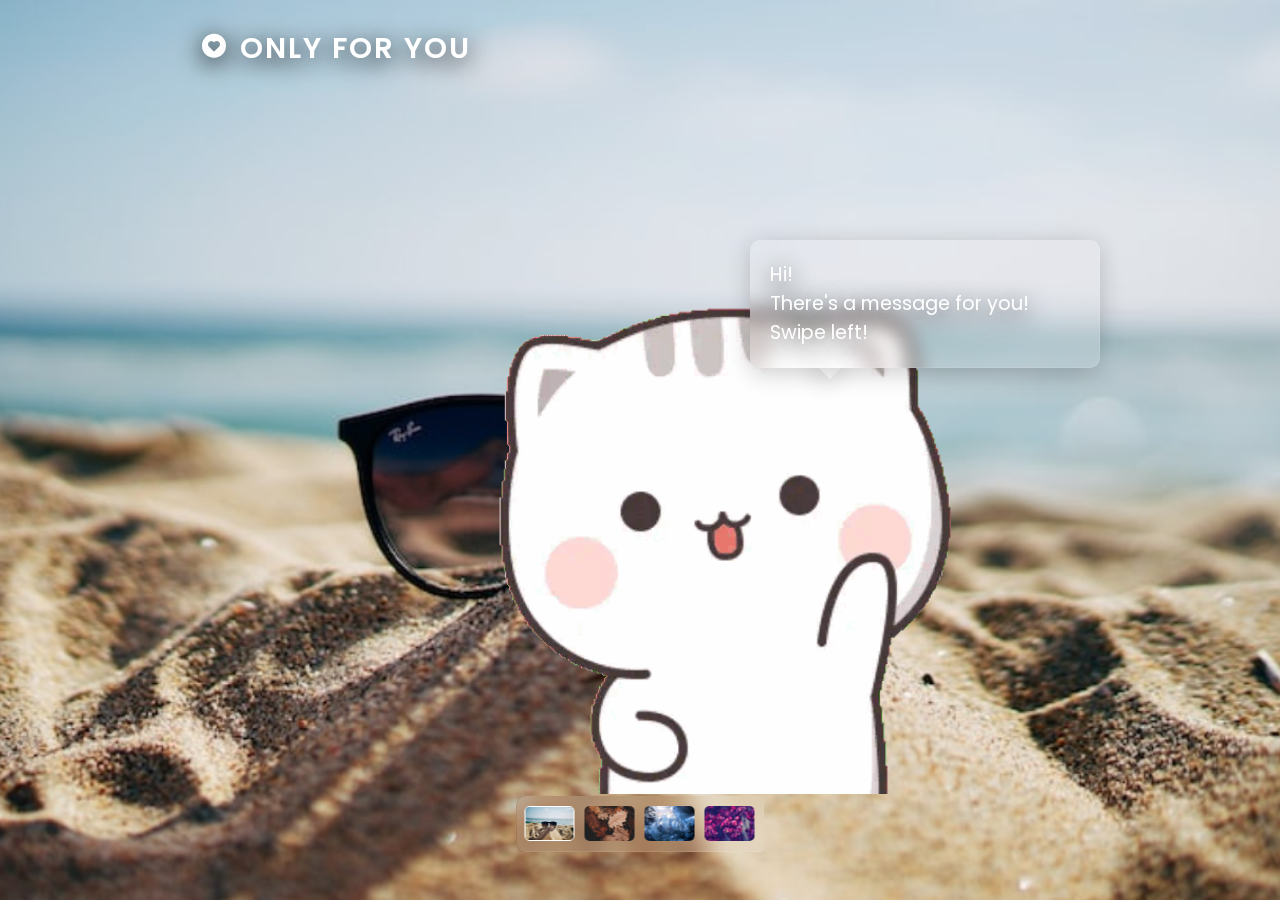
==== Longlong 2/index.html @ d8065f12 "Add files via upload" ====
<!DOCTYPE html>
<html lang="en">

<head>
    <meta charset="UTF-8">
    <meta name="viewport" content="width=device-width, initial-scale=1.0">
    <link href='https://unpkg.com/boxicons@2.1.4/css/boxicons.min.css' rel='stylesheet'>
    <link rel="stylesheet" href="https://unicons.iconscout.com/release/v4.0.8/css/line.css">
    <title>Only For You</title>
    <link rel="stylesheet" href="swiper-bundle.min.css">
    <link rel="stylesheet" href="longlong2.css">
    <link rel="preconnect" href="https://fonts.googleapis.com">
    <link rel="preconnect" href="https://fonts.gstatic.com" crossorigin>
    <link href="https://fonts.googleapis.com/css2?family=Poppins:wght@100;300;400;500;600;700;800;900&display=swap" rel="style2sheet">
    <link href="https://github.com/WPOFY/webprogrammingOFY2.github.io.git">
</head>

<body>
    <header>
        <div class="nav-bar">
          <a href="" class="logo"><i class='bx bxs-heart-circle' style='color: #fff;'  ></i> Only For You</a>
        </div>
    </header>

    <section class="Home">
      <div class="media-icons">
        <a href="https://instagram.com/sherr_ku0?igshid=MzRlODBiNWFlZA=="><i class="uil uil-instagram"></i></a>
        <a href="https://wa.me/6282126108889/"><i class="uil uil-whatsapp"></i></a>
        <a href=""><i class="uil uil-twitter"></i></a>
      </div>
        <div class="swiper bg-slider">
            <div class="swiper-wrapper">
              <div class="swiper-slide">
                <img src="Summer 1600x800.png" alt=""/>
                <div id="text1" class="text-content">
                    <p>Hi!<br>There's a message for you!<br>Swipe left!</p>
                    <img id="pic1" src="hello.gif">
                </div>
              </div>

              <div class="swiper-slide">
                <img src="Autumn.png" alt=""/>
                <div id="text2" class="text-content">
                    <p>谢谢Along一直以来的帮助和anything🫂. Along真好，跟欣卉交朋友真的让我学到了很多。谢谢欣卉不嫌弃还肯跟我做朋友。真的很荣幸能认识欣卉🫂。</p>
                    <img id="pic2" src="Happy.gif"/>
                </div>
              </div>

              <div class="swiper-slide dark-layer">
                <img src="Winter.png" alt=""/>
                <div id="text3" class="text-content">
                    <p>对不起啊，其实一直都很想和欣卉讲话，但不敢😅。如果有时候你觉得我没有回你话，有可能是因为我没有听到or不敢跟和你讲话😅。希望欣卉不生气😅。我也想为了如果一直以来有做对不起欣卉的事而道歉。真的很对不起。特别是那次我们一队的时候（biologi DNA), 那时真的很抱歉，我没有很produktif, 也不敢告诉欣卉，我怕你会觉得麻烦or生气。真的很抱歉😅。</p>
                    <img id="pic3" src="sorry.gif">
                  </div>
              </div>

              <div class="swiper-slide">
                <img src="Spring.png" alt=""/>
                <div id="text4" class="text-content">
                    <p>希望以后还能和欣卉做朋友，欣卉要好好照顾身体哦，希望能天天开开心心的，希望能一切顺利,也希望能越来越好👋。</p>
                    <img id="pic4" src="bye.gif">
                  </div>
              </div>
            </div>
          </div>

          <div class="swiper bg-slider-thumbs">
            <div class="swiper-wrapper thumbs-container">
              <img src="Summer 1600x800.png" class="swiper-slide" alt="">
              <img src="Autumn.png" class="swiper-slide" alt="">
              <img src="Winter.png" class="swiper-slide" alt="">
              <img src="Spring.png" class="swiper-slide" alt="">
            </div>
          </div>   
    </section>

    <script src="swiper-bundle.min.js"></script>
    <script src="main.js"></script>
</body>
</html>
---- Longlong 2/longlong2.css ----
@import url('https://fonts.googleapis.com/css2?family=Poppins:wght@100;300;400;500;600;700;800;900&display=swap');

:root {
    --white-color: #fff;
    --dark-color: #222;
    --body-bg-color: #fff;
    --section-bg-color: #202834;
    --navigation-item-hover-color: #3b5378;

    --text-shadow: 0 5px 25px rgba(0, 0, 0.1);
    --box-shadow: 0 5px 25px rgba(0 0 0 / 20%);

    --scroll-bar-color: #fff;
    --scroll-thumb-color: #282f4e;
    --scroll-thumb-hover-color: #454f6b;
}

*{
    margin: 0;
    padding: 0;
    box-sizing: border-box;
    font-family: 'Poppins', sans-serif;
}

body {
    background: var(--body-bg-color)
}

header {
    z-index: 999;
    position: fixed;
    width: 100%;
    height: calc(5rem + 1rem);
    top: 0;
    left: 0;
    display: flex;
    justify-content: center;
    transition: 0.5s ease;
    transition-property: height, background;
}

header .nav-bar {
    position: relative;
    width: 100%;
    display: flex;
    align-items: center;
    justify-content: space-between;
    padding: 0 200px;
    transition: 0.3s ease;
    margin-right: 120px;
}

.nav-close-btn, .nav-menu-btn{
    display: none;
}

.nav-bar .logo {
    color: var(--white-color);
    font-size: 1.8em;
    font-weight: 600;
    letter-spacing: 2px;
    text-transform: uppercase;
    text-decoration: none;
    text-shadow: var(--text-shadow);
}

.navigation .nav-items a{
    color: var(--white-color);
    font-size: 1em;
    text-decoration: none;
    text-shadow: var(--text-shadow);
}

.navigation .nav-items a i{
    display: none;
}

.navigation .nav-items a:not(:last-child){
    margin-right: 45px;
}

.home {
    min-height: 100vh;
}

.bg-slider {
    z-index: 777;
    position: relative;
    width: 100%;
    min-height: 100vh;
}

.bg-slider .swiper-slide {
    position: relative;
    width: 100%;
    height: 100vh;
}

.bg-slider .swiper-slide img{
    width: 100%;
    height: 100vh;
    object-fit: cover;
    background-position: center;
    background-size: none;
    pointer-events: none;
}

.swiper-slide .text-content{
    position: absolute;
    top: 25%;
    color: var(--white-color);
    margin: 0 200px;
    transition: 0.3s ease;
}

.swiper-slide .text-content .title {
    font-size: 4em;
    font-weight: 700;
    text-shadow: var(--text-shadow);
    margin-bottom: 20px;
    transform: translateY(-50px);
    opacity: 0;
}

.swiper-slide-active .text-content .title {
    transform: translateY(0);
    opacity: 1;
    transition: 1s ease;
    transition-delay: 0.3s;
    transition-property: transform, opacity;
}

.swiper-slide .text-content .title span{
    font-size: 0.3em;
    font-weight: 300;
}

.swiper-slide .text-content p{
    max-width: 700px;
    background: rgba(255, 255, 255, 0.1);
    backdrop-filter: blur(10px);
    text-shadow: var(--text-shadow);
    padding: 20px;
    border-radius: 10px;
    border-bottom: 1px solid rgba(255, 255, 255, 0.1);
    border-right: 1px solid rgba(255, 255, 255, 0.1);
    box-shadow: var(--box-shadow);
    transform: translateX(-80px);
    opacity: 0;
}

.swiper-slide-active .text-content p{
    transform: translateX(0);
    opacity: 1;
    transition: 1s ease;
    transition-delay: 0.3s;
    transition-property: transform, opacity;
}

.swiper-slide .text-content img{
    margin-top: -40%;
    z-index: 1000;
    margin-left: 40%;
    width: 600px;
    height: auto;
}

#text1 {
    margin-right: 10%;
    width: 350px;
    margin-top: 15px;
    margin-left: 750px;
    font-size: 1.2em;
}

#text1::before{
    content: '';
    position: absolute;
    border-left: 10px solid transparent;
    border-right: 10px solid transparent;
    border-bottom: 10px solid transparent;
    border-top: 10px solid;
    top: 115px;
    margin-left: 20%;
    backdrop-filter: blur(10px);
    box-shadow: var(--box-shadow);
    background: transparent;
    rotate: 45deg;
}

#pic1 {
    width: 500px;
    height: auto;
    margin-top: -25%;
    margin-left: -85%;
}

#text2 {
    margin-right: 10%;
    width: 350px;
    margin-top: -25px;
    left: 500px;
    font-size: 1.2em;
}

#text2::before{
    content: '';
    position: absolute;
    border-left: 10px solid transparent;
    border-right: 10px solid transparent;
    border-bottom: 10px solid transparent;
    border-top: 10px solid;
    top: 170px;
    margin-left: 20%;
    backdrop-filter: blur(10px);
    box-shadow: var(--box-shadow);
    background: transparent;
    rotate: 45deg;
}

#pic2 {
    width: 650px;
    height: auto;
    z-index: 1000;
    margin-top: -85%;
    margin-left: -130%;
}

#text3 {
    margin-right: 10%;
    width: 380px;
    margin-top: -10px;
    right: 500px;
    font-size: 1em;
}

#text3::before{
    content: '';
    position: absolute;
    border-left: 10px solid transparent;
    border-right: 10px solid transparent;
    border-bottom: 10px solid transparent;
    border-top: 10px solid;
    top: 220px;
    left: 300px;
    backdrop-filter: blur(10px);
    box-shadow: var(--box-shadow);
    background: transparent;
    rotate: 45deg;
}

#pic3 {
    width: 1000px;
    height: auto;
    z-index: 1000;
    margin-top: -110%;
    margin-left: -20%;
}

#text4 {
    margin-right: 10%;
    width: 420px;
    margin-top: 20px;
    right: 600px;
    font-size: 1.3em;
}

#text4::before{
    content: '';
    position: absolute;
    border-left: 10px solid transparent;
    border-right: 10px solid transparent;
    border-bottom: 10px solid transparent;
    border-top: 10px solid;
    top: 125px;
    left: 350px;
    backdrop-filter: blur(10px);
    box-shadow: var(--box-shadow);
    background: transparent;
    rotate: 45deg;
}

#pic4 {
    width: 650px;
    height: auto;
    z-index: 1000;
    margin-top: -30%;
    margin-left: 20%;
}


.swiper-slide .text-content .read-btn{
    border: none;
    outline: none;
    background: var(--white-color);
    color: var(--dark-color);
    font-size: 1em;
    font-weight: 500;
    padding: 8px 25px;
    display: flex;
    align-items: center;
    margin-top: 40px;
    border-radius: 10px;
    cursor: pointer;
}

.swiper-slide .text-content .read-btn i{
    font-size: 1.6em;
    transition: 0.3s ease;
}

.swiper-slide .text-content .read-btn:hover i{
    transform: translateX(5px);
}

.dark-layer::before{
    content: '';
    position: absolute;
    width: 100%;
    height: 100vh;
    top: 0;
    left: 0;
    background: rgba(0, 0, 0, 0.2);
}

.bg-slider-thumbs {
    z-index: 777;
    position: absolute;
    bottom: 3em;
    left: 50%;
    transform: translateX(-50%);
    transition: 0.3s ease;
}

.thumbs-container {
    background: rgba(255, 255, 255, 0.1);
    backdrop-filter: blur(10px);
    padding: 10px 3px;
    border-radius: 10px;
    border-bottom: 1px solid rgba(255, 255, 255, 0.1);
    border-right: 1px solid rgba(255, 255, 255, 0.1);
    box-shadow: var(--box-shadow);
}

.thumbs-container img {
    width: 50px;
    height: 35px;
    margin: 0 5px;
    border-radius: 5px;
    cursor: pointer;
}

.swiper-slide-thumb-active {
    border: 1px solid var(--white-color);
}

.media-icons {
    z-index: 999;
    position: absolute;
    display: flex;
    flex-direction: column;
    top: 50%;
    transform: translateY(-50%);
    margin-left: 90px;
}

.media-icons a{
    color: var(--white-color);
    font-size: 1.7em;
    margin: 10px 0;
}

.media-icons a {
    font-size: 22px;
    color: #e4e4e4;
    margin-right: 10px;
    transition: .5s ease;
}

.media-icons a:hover {
    transform: scale(1.2);
}

@media screen and (max-width: 1100px) {
    header .nav-bar {
        padding: 0 50px;
    }

    .nav-bar .logo {
        margin-left: 100px;
        margin-top: 50px;
    }

    .bg-slider-thumbs {
        bottom: 3em;
    }

    .swiper-slide .text-content {
        margin: 0 150px;
    }

    .media-icons {
        margin-left: 85px;
    }
}

@media screen and (max-width: 785px) {
    header .nav-bar {
        padding: 25px 20px;
    }
}

@media screen and (max-width: 552px) {
    header .nav-bar {
        padding: 25px 20px;
    }
    .nav-bar .logo{
        font-size: 1.5em;
        margin-left: 25px;
    }
    
    .navigation .nav-items a{
        margin-right: 5px;
        flex-direction: row;
        font-size: 0.8em;
    }

    .swiper-slide .text-content img {
        margin-top: -20%;
        z-index: 1000;
        margin-left: -25%;
        width: 450px;
        height: auto;
    }

    .swiper-slide-active .text-content p {
        font-size: 0.8em;
    }

    .media-icons {
        margin-left: 40px;
    }

    .bg-slider-thumbs {
        bottom: 1.5em;
    }

    .swiper-slide .text-content {
        margin: 20 100px;
    }

    #text1 {
        margin-right: 10%;
        width: 250px;
        margin-top: 15px;
        margin-left: 250px;
    }

    #text1::before{
        content: '';
        position: absolute;
        border-left: 10px solid transparent;
        border-right: 10px solid transparent;
        border-bottom: 10px solid transparent;
        border-top: 10px solid;
        top: 93px;
        margin-left: 30%;
        backdrop-filter: blur(10px);
        box-shadow: var(--box-shadow);
        background: transparent;
        rotate: 45deg;
    }

    #pic1 {
        width: 450px;
        height: auto;
        margin-top: -25%;
        margin-left: -85%;
    }

    #text2 {
        margin-right: 10%;
        width: 280px;
        margin-top: 15px;
        left: 90px;
        font-size: 1.2em;
    }

    #text2::before{
        content: '';
        position: absolute;
        border-left: 10px solid transparent;
        border-right: 10px solid transparent;
        border-bottom: 10px solid transparent;
        border-top: 10px solid;
        top: 147px;
        margin-left: 20%;
        backdrop-filter: blur(10px);
        box-shadow: var(--box-shadow);
        background: transparent;
        rotate: 45deg;
    }

    #pic2 {
        width: 500px;
        height: auto;
        z-index: 1000;
        margin-top: -75%;
        margin-left: -125%;
    }

    #text3 {
        margin-right: 10%;
        width: 280px;
        margin-top: 30px;
        right: 120px;
        font-size: 1em;
    }

    #text3::before{
        content: '';
        position: absolute;
        border-left: 10px solid transparent;
        border-right: 10px solid transparent;
        border-bottom: 10px solid transparent;
        border-top: 10px solid;
        top: 230px;
        left: 210px;
        backdrop-filter: blur(10px);
        box-shadow: var(--box-shadow);
        background: transparent;
        rotate: 45deg;
    }

    #pic3 {
        width: 580px;
        height: auto;
        z-index: 1000;
        margin-top: -80%;
        margin-left: 0%;
    }

    #text4 {
        margin-right: 10%;
        width: 280px;
        margin-top: 50px;
        right: 120px;
        font-size: 1em;
    }

    #text4::before{
        content: '';
        position: absolute;
        border-left: 10px solid transparent;
        border-right: 10px solid transparent;
        border-bottom: 10px solid transparent;
        border-top: 10px solid;
        top: 90px;
        left: 210px;
        backdrop-filter: blur(10px);
        box-shadow: var(--box-shadow);
        background: transparent;
        rotate: 45deg;
    }

    #pic4 {
        width: 480px;
        height: auto;
        z-index: 1000;
        margin-top: -20%;
        margin-left: -15%;
    }

}

@media screen and (max-width: 520px) {
    .nav-bar .logo{
        font-size: 1.5em;
        margin-left: 25px;
    }
    
    .navigation .nav-items a{
        margin-right: 5px;
        flex-direction: row;
        font-size: 0.8em;
    }

    .swiper-slide .text-content img {
        margin-top: -20%;
        z-index: 1000;
        margin-left: -25%;
        width: 450px;
        height: auto;
    }

    .swiper-slide-active .text-content p {
        font-size: 0.8em;
    }

    .media-icons {
        margin-left: 40px;
    }

    .bg-slider-thumbs {
        bottom: 1.5em;
    }

    .swiper-slide .text-content {
        margin: 20 100px;
    }

    #text1 {
        margin-right: 10%;
        width: 250px;
        margin-top: 15px;
        margin-left: 250px;
    }

    #text1::before{
        content: '';
        position: absolute;
        border-left: 10px solid transparent;
        border-right: 10px solid transparent;
        border-bottom: 10px solid transparent;
        border-top: 10px solid;
        top: 93px;
        margin-left: 30%;
        backdrop-filter: blur(10px);
        box-shadow: var(--box-shadow);
        background: transparent;
        rotate: 45deg;
    }

    #pic1 {
        width: 450px;
        height: auto;
        margin-top: -25%;
        margin-left: -85%;
    }

    #text2 {
        margin-right: 10%;
        width: 280px;
        margin-top: 15px;
        left: 70px;
        font-size: 1.2em;
    }

    #text2::before{
        content: '';
        position: absolute;
        border-left: 10px solid transparent;
        border-right: 10px solid transparent;
        border-bottom: 10px solid transparent;
        border-top: 10px solid;
        top: 147px;
        margin-left: 20%;
        backdrop-filter: blur(10px);
        box-shadow: var(--box-shadow);
        background: transparent;
        rotate: 45deg;
    }

    #pic2 {
        width: 500px;
        height: auto;
        z-index: 1000;
        margin-top: -75%;
        margin-left: -125%;
    }

    #text3 {
        margin-right: 10%;
        width: 280px;
        margin-top: 30px;
        right: 100px;
        font-size: 1em;
    }

    #text3::before{
        content: '';
        position: absolute;
        border-left: 10px solid transparent;
        border-right: 10px solid transparent;
        border-bottom: 10px solid transparent;
        border-top: 10px solid;
        top: 230px;
        left: 210px;
        backdrop-filter: blur(10px);
        box-shadow: var(--box-shadow);
        background: transparent;
        rotate: 45deg;
    }

    #pic3 {
        width: 578px;
        height: auto;
        z-index: 1000;
        margin-top: -80%;
        margin-left: -5%;
    }

    #text4 {
        margin-right: 10%;
        width: 280px;
        margin-top: 50px;
        right: 100px;
        font-size: 1em;
    }

    #text4::before{
        content: '';
        position: absolute;
        border-left: 10px solid transparent;
        border-right: 10px solid transparent;
        border-bottom: 10px solid transparent;
        border-top: 10px solid;
        top: 90px;
        left: 210px;
        backdrop-filter: blur(10px);
        box-shadow: var(--box-shadow);
        background: transparent;
        rotate: 45deg;
    }

    #pic4 {
        width: 465px;
        height: auto;
        z-index: 1000;
        margin-top: -15%;
        margin-left: -15%;
    }
}
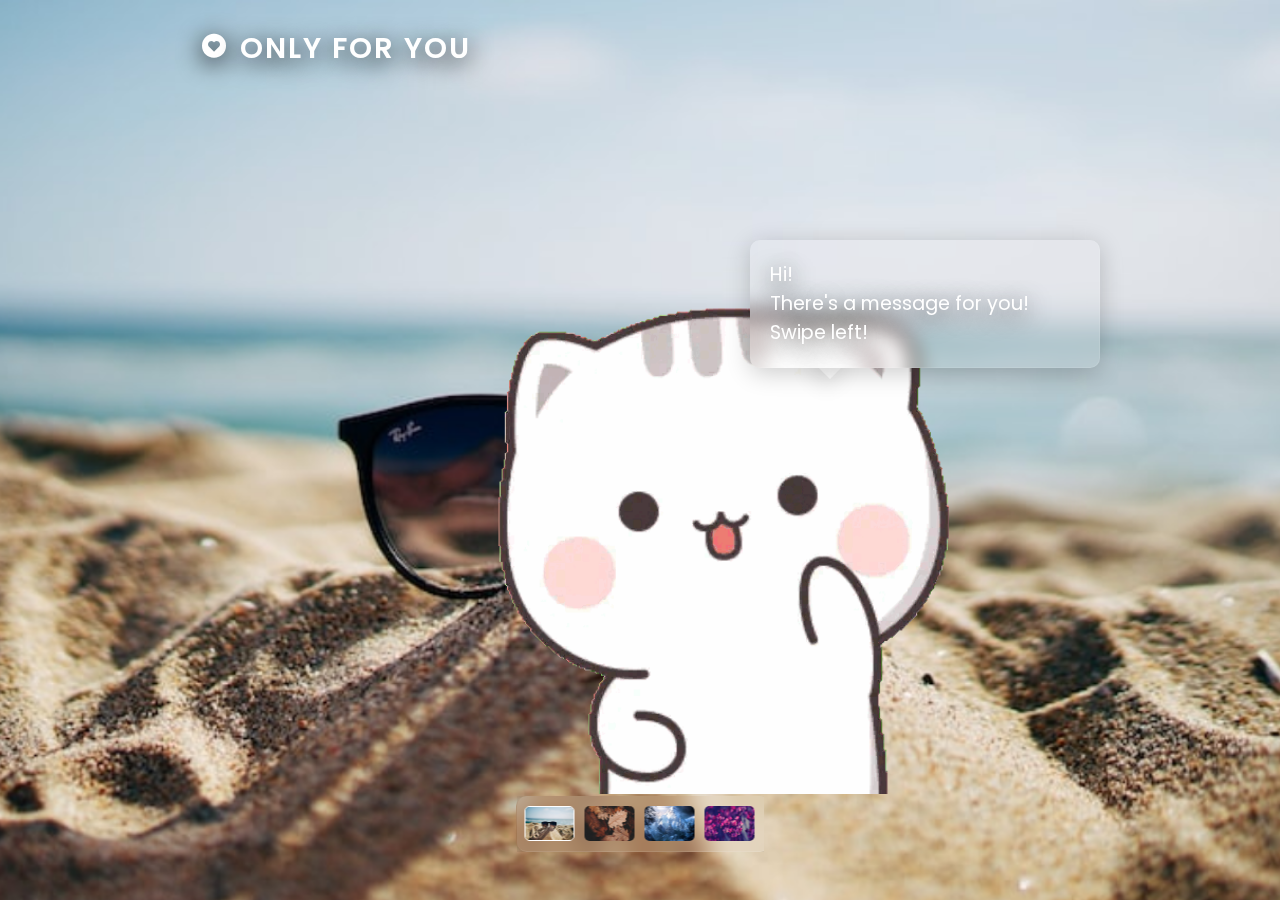
==== commit 5e7c1966: "Update index.html" ====
--- a/Longlong 2/index.html
+++ b/Longlong 2/index.html
@@ -12,7 +12,6 @@
     <link rel="preconnect" href="https://fonts.googleapis.com">
     <link rel="preconnect" href="https://fonts.gstatic.com" crossorigin>
     <link href="https://fonts.googleapis.com/css2?family=Poppins:wght@100;300;400;500;600;700;800;900&display=swap" rel="style2sheet">
-    <link href="https://github.com/WPOFY/webprogrammingOFY2.github.io.git">
 </head>
 
 <body>
@@ -77,4 +76,4 @@
     <script src="swiper-bundle.min.js"></script>
     <script src="main.js"></script>
 </body>
-</html>+</html>
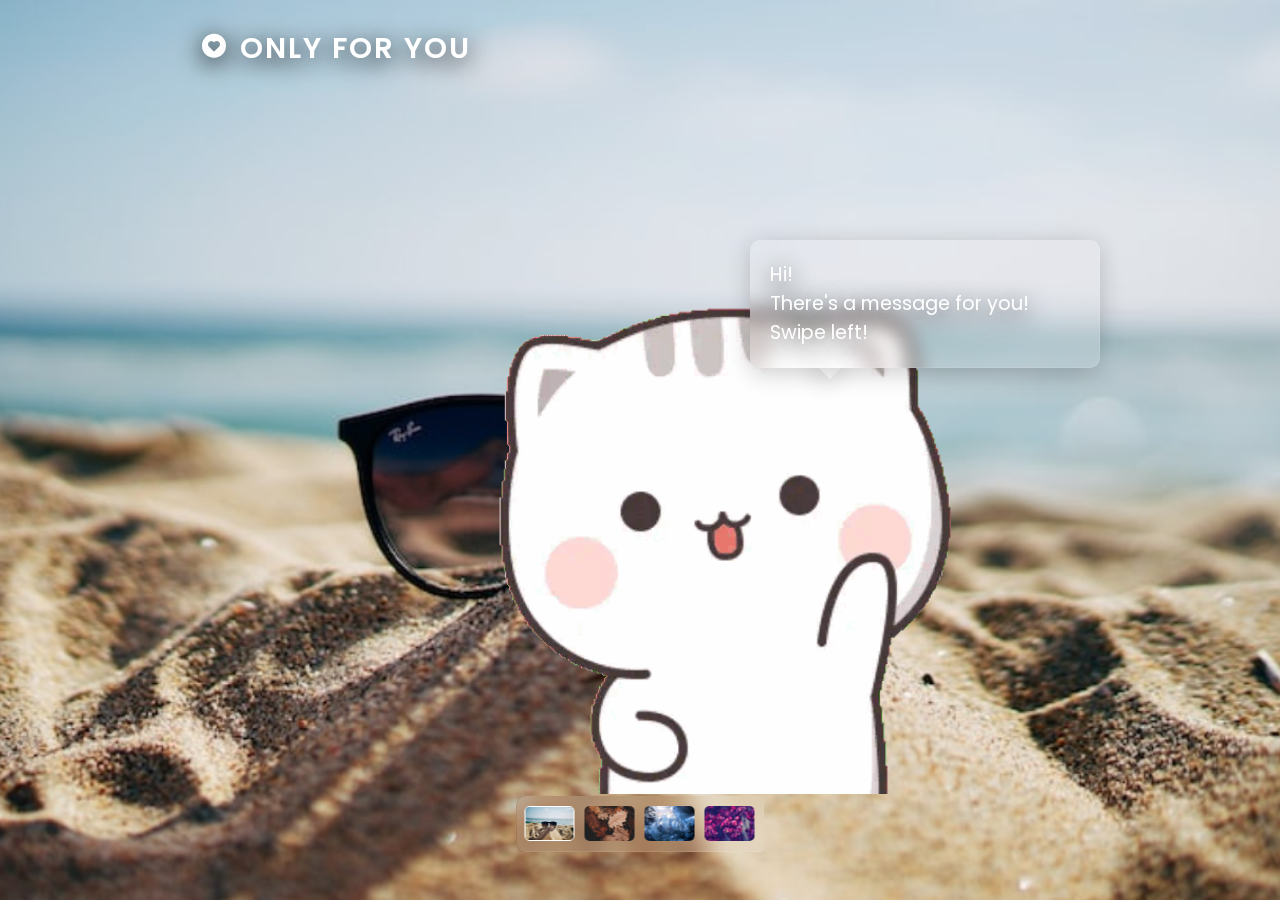
==== commit a4583308: "Add files via upload" ====
--- a/Longlong 2/index.html
+++ b/Longlong 2/index.html
@@ -76,4 +76,4 @@
     <script src="swiper-bundle.min.js"></script>
     <script src="main.js"></script>
 </body>
-</html>
+</html>